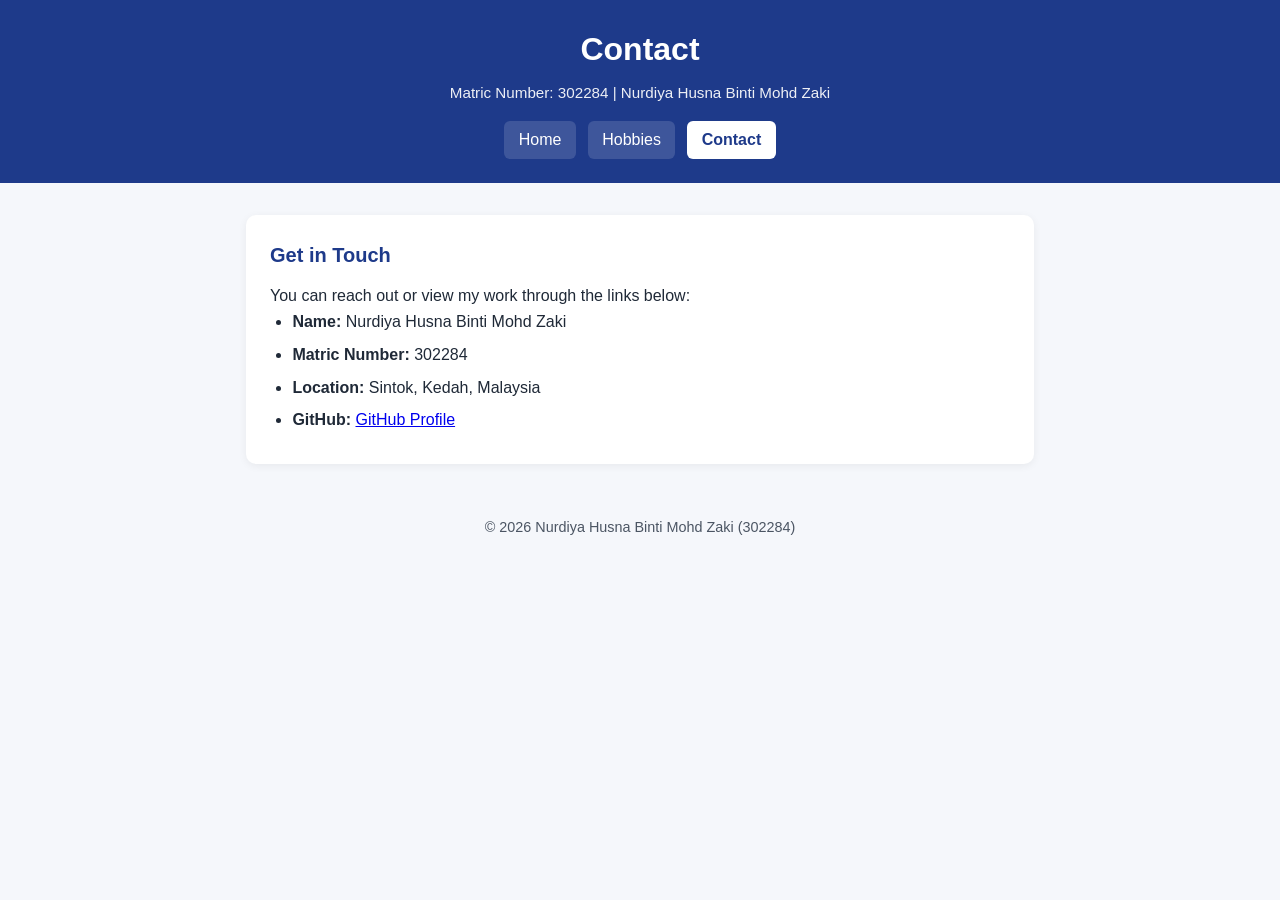
==== contact.html @ 5f7b2ba1 "Initial resume site" ====
<!DOCTYPE html>
<html lang="en">
<head>
    <meta charset="UTF-8" />
    <meta name="viewport" content="width=device-width, initial-scale=1.0" />
    <title>Contact - Nurdiya Husna</title>
    <link rel="stylesheet" href="style.css" />
</head>
<body>
<header>
    <h1>Contact</h1>
    <p>Matric Number: 302284 | Nurdiya Husna Binti Mohd Zaki</p>
    <nav>
        <a href="index.html">Home</a>
        <a href="hobbies.html">Hobbies</a>
        <a href="contact.html" class="active">Contact</a>
    </nav>
</header>

<main>
    <section class="card">
        <h2>Get in Touch</h2>
        <p>You can reach out or view my work through the links below:</p>
        <ul>
            <li><strong>Name:</strong> Nurdiya Husna Binti Mohd Zaki</li>
            <li><strong>Matric Number:</strong> 302284</li>
            <li><strong>Location:</strong> Sintok, Kedah, Malaysia</li>
            <li><strong>GitHub:</strong> <a href="https://github.com/" target="_blank" rel="noopener noreferrer">GitHub Profile</a></li>
        </ul>
    </section>
</main>

<footer>
    <p>&copy; 2026 Nurdiya Husna Binti Mohd Zaki (302284)</p>
</footer>
</body>
</html>
---- style.css ----
* {
    box-sizing: border-box;
    margin: 0;
    padding: 0;
}

body {
    font-family: Arial, Helvetica, sans-serif;
    line-height: 1.6;
    background-color: #f5f7fb;
    color: #1f2937;
}

header {
    background-color: #1e3a8a;
    color: #ffffff;
    padding: 1.5rem 1rem;
    text-align: center;
}

header p {
    margin-top: 0.35rem;
    font-size: 0.95rem;
    opacity: 0.92;
}

nav {
    margin-top: 1rem;
    display: flex;
    justify-content: center;
    gap: 0.75rem;
    flex-wrap: wrap;
}

nav a {
    color: #ffffff;
    text-decoration: none;
    padding: 0.4rem 0.9rem;
    border-radius: 6px;
    background-color: rgba(255, 255, 255, 0.14);
}

nav a:hover,
nav a.active {
    background-color: #ffffff;
    color: #1e3a8a;
    font-weight: bold;
}

main {
    max-width: 820px;
    margin: 2rem auto;
    padding: 0 1rem;
}

.card {
    background-color: #ffffff;
    padding: 1.5rem;
    border-radius: 10px;
    margin-bottom: 1.25rem;
    box-shadow: 0 2px 8px rgba(0, 0, 0, 0.06);
}

.card h2 {
    color: #1e3a8a;
    margin-bottom: 0.75rem;
    font-size: 1.25rem;
}

ul,
ol {
    padding-left: 1.4rem;
}

li {
    margin-bottom: 0.45rem;
}

footer {
    text-align: center;
    padding: 1.25rem 1rem;
    color: #4b5563;
    font-size: 0.9rem;
}
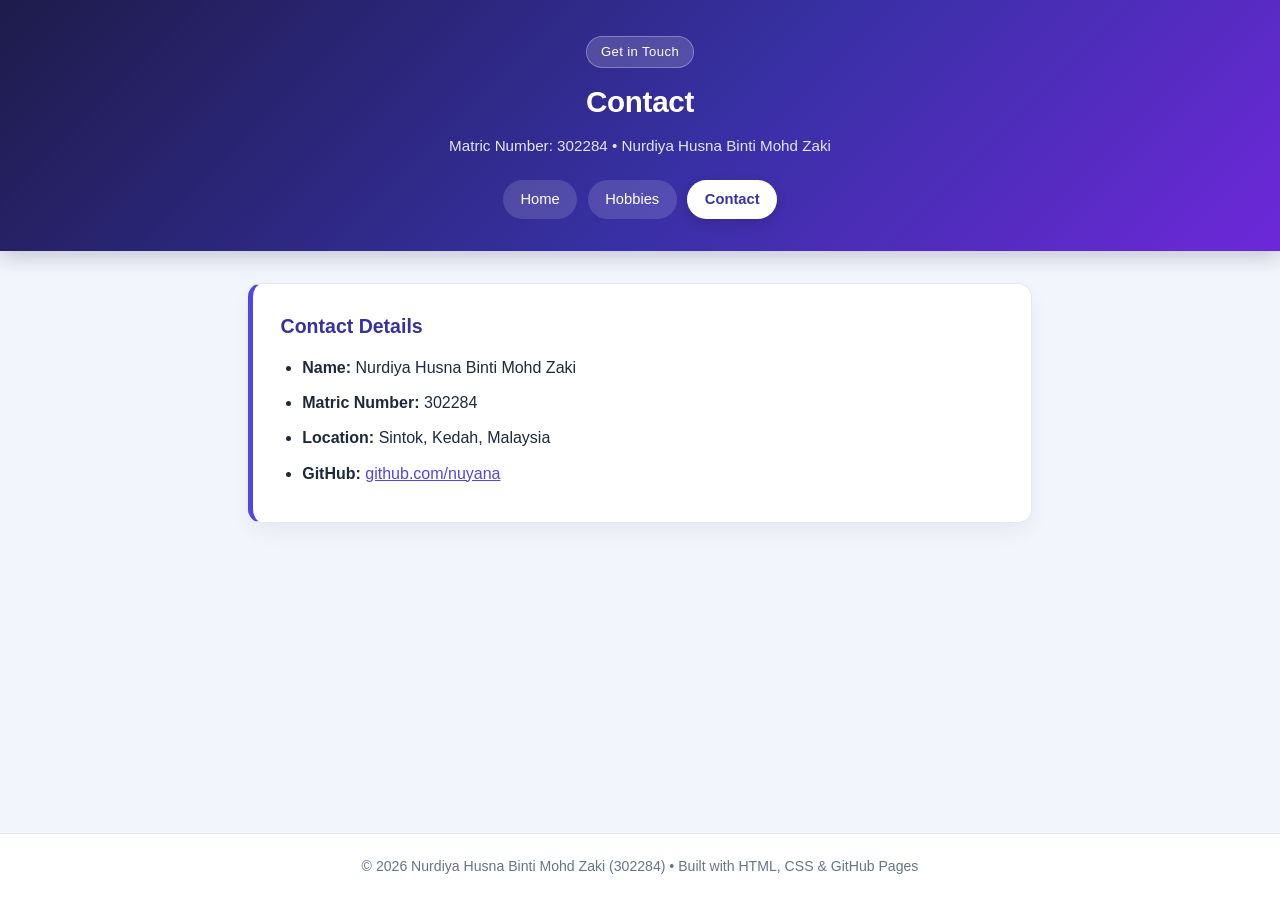
==== commit 1ff3ed60: "Add styling and images to resume pages" ====
--- a/contact.html
+++ b/contact.html
@@ -8,8 +8,9 @@
 </head>
 <body>
 <header>
+    <span class="role-badge">Get in Touch</span>
     <h1>Contact</h1>
-    <p>Matric Number: 302284 | Nurdiya Husna Binti Mohd Zaki</p>
+    <p>Matric Number: 302284 &bull; Nurdiya Husna Binti Mohd Zaki</p>
     <nav>
         <a href="index.html">Home</a>
         <a href="hobbies.html">Hobbies</a>
@@ -19,19 +20,18 @@
 
 <main>
     <section class="card">
-        <h2>Get in Touch</h2>
-        <p>You can reach out or view my work through the links below:</p>
+        <h2>Contact Details</h2>
         <ul>
             <li><strong>Name:</strong> Nurdiya Husna Binti Mohd Zaki</li>
             <li><strong>Matric Number:</strong> 302284</li>
             <li><strong>Location:</strong> Sintok, Kedah, Malaysia</li>
-            <li><strong>GitHub:</strong> <a href="https://github.com/" target="_blank" rel="noopener noreferrer">GitHub Profile</a></li>
+            <li><strong>GitHub:</strong> <a href="https://github.com/nuyana" target="_blank" rel="noopener noreferrer">github.com/nuyana</a></li>
         </ul>
     </section>
 </main>
 
 <footer>
-    <p>&copy; 2026 Nurdiya Husna Binti Mohd Zaki (302284)</p>
+    <p>&copy; 2026 Nurdiya Husna Binti Mohd Zaki (302284) &bull; Built with HTML, CSS &amp; GitHub Pages</p>
 </footer>
 </body>
-</html>
+</html>
--- a/style.css
+++ b/style.css
@@ -4,81 +4,187 @@
     padding: 0;
 }
 
+:root {
+    --bg: #f3f5fc;
+    --surface: #ffffff;
+    --primary: #3730a3;
+    --primary-mid: #4f46e5;
+    --accent: #ec4899;
+    --text: #1e293b;
+    --muted: #64748b;
+    --border: #e2e8f0;
+    --shadow: 0 10px 25px -5px rgba(30, 41, 59, 0.08);
+}
+
 body {
-    font-family: Arial, Helvetica, sans-serif;
-    line-height: 1.6;
-    background-color: #f5f7fb;
-    color: #1f2937;
+    font-family: "Segoe UI", Tahoma, Geneva, Verdana, sans-serif;
+    line-height: 1.65;
+    background-color: var(--bg);
+    color: var(--text);
+    min-height: 100vh;
+    display: flex;
+    flex-direction: column;
 }
 
 header {
-    background-color: #1e3a8a;
+    background: linear-gradient(135deg, #1e1b4b 0%, #3730a3 55%, #6d28d9 100%);
     color: #ffffff;
-    padding: 1.5rem 1rem;
+    padding: 2.25rem 1.25rem 2rem;
     text-align: center;
+    box-shadow: 0 6px 20px rgba(30, 27, 75, 0.22);
+}
+
+.role-badge {
+    display: inline-block;
+    background-color: rgba(255, 255, 255, 0.16);
+    border: 1px solid rgba(255, 255, 255, 0.28);
+    padding: 0.25rem 0.85rem;
+    border-radius: 999px;
+    font-size: 0.82rem;
+    letter-spacing: 0.4px;
+    margin-bottom: 0.65rem;
+}
+
+header h1 {
+    font-size: 1.85rem;
+    font-weight: 700;
+    letter-spacing: -0.3px;
 }
 
 header p {
-    margin-top: 0.35rem;
+    margin-top: 0.4rem;
     font-size: 0.95rem;
-    opacity: 0.92;
+    color: #e0e7ff;
 }
 
 nav {
-    margin-top: 1rem;
+    margin-top: 1.35rem;
     display: flex;
     justify-content: center;
-    gap: 0.75rem;
+    gap: 0.65rem;
     flex-wrap: wrap;
 }
 
 nav a {
     color: #ffffff;
     text-decoration: none;
-    padding: 0.4rem 0.9rem;
-    border-radius: 6px;
+    padding: 0.45rem 1.1rem;
+    border-radius: 999px;
     background-color: rgba(255, 255, 255, 0.14);
+    font-size: 0.92rem;
+    font-weight: 500;
+    transition: all 0.22s ease;
 }
 
-nav a:hover,
+nav a:hover {
+    background-color: rgba(255, 255, 255, 0.28);
+    transform: translateY(-1px);
+}
+
 nav a.active {
     background-color: #ffffff;
-    color: #1e3a8a;
-    font-weight: bold;
+    color: var(--primary);
+    font-weight: 700;
+    box-shadow: 0 4px 12px rgba(0, 0, 0, 0.14);
 }
 
 main {
+    width: 100%;
     max-width: 820px;
     margin: 2rem auto;
-    padding: 0 1rem;
+    padding: 0 1.1rem;
+    flex: 1;
 }
 
 .card {
-    background-color: #ffffff;
-    padding: 1.5rem;
-    border-radius: 10px;
-    margin-bottom: 1.25rem;
-    box-shadow: 0 2px 8px rgba(0, 0, 0, 0.06);
+    background-color: var(--surface);
+    padding: 1.65rem 1.75rem;
+    border-radius: 14px;
+    margin-bottom: 1.35rem;
+    border: 1px solid var(--border);
+    border-left: 5px solid var(--primary-mid);
+    box-shadow: var(--shadow);
+    transition: transform 0.22s ease, box-shadow 0.22s ease;
+}
+
+.card:hover {
+    transform: translateY(-3px);
+    box-shadow: 0 14px 30px -8px rgba(30, 41, 59, 0.13);
 }
 
 .card h2 {
-    color: #1e3a8a;
-    margin-bottom: 0.75rem;
-    font-size: 1.25rem;
+    color: var(--primary);
+    margin-bottom: 0.8rem;
+    font-size: 1.22rem;
+    display: flex;
+    align-items: center;
+    gap: 0.45rem;
+}
+
+.profile-wrap {
+    display: flex;
+    align-items: center;
+    gap: 1.25rem;
+    flex-wrap: wrap;
+}
+
+.avatar {
+    width: 115px;
+    height: 115px;
+    object-fit: cover;
+    border-radius: 50%;
+    border: 3px solid var(--primary-mid);
+    box-shadow: 0 6px 16px rgba(55, 48, 163, 0.18);
+}
+
+.banner-img {
+    width: 100%;
+    max-height: 240px;
+    object-fit: cover;
+    border-radius: 10px;
+    margin-bottom: 1rem;
+    border: 1px solid var(--border);
+}
+
+.tags {
+    display: flex;
+    flex-wrap: wrap;
+    gap: 0.5rem;
+    margin-top: 0.5rem;
+}
+
+.tag {
+    background-color: #eef2ff;
+    color: var(--primary);
+    border: 1px solid #c7d2fe;
+    padding: 0.3rem 0.75rem;
+    border-radius: 999px;
+    font-size: 0.85rem;
+    font-weight: 600;
 }
 
 ul,
 ol {
-    padding-left: 1.4rem;
+    padding-left: 1.35rem;
 }
 
 li {
-    margin-bottom: 0.45rem;
+    margin-bottom: 0.55rem;
+}
+
+a {
+    color: var(--primary-mid);
+}
+
+a:hover {
+    color: var(--accent);
 }
 
 footer {
     text-align: center;
-    padding: 1.25rem 1rem;
-    color: #4b5563;
-    font-size: 0.9rem;
+    padding: 1.35rem 1rem;
+    color: var(--muted);
+    font-size: 0.88rem;
+    border-top: 1px solid var(--border);
+    background-color: #ffffff;
 }
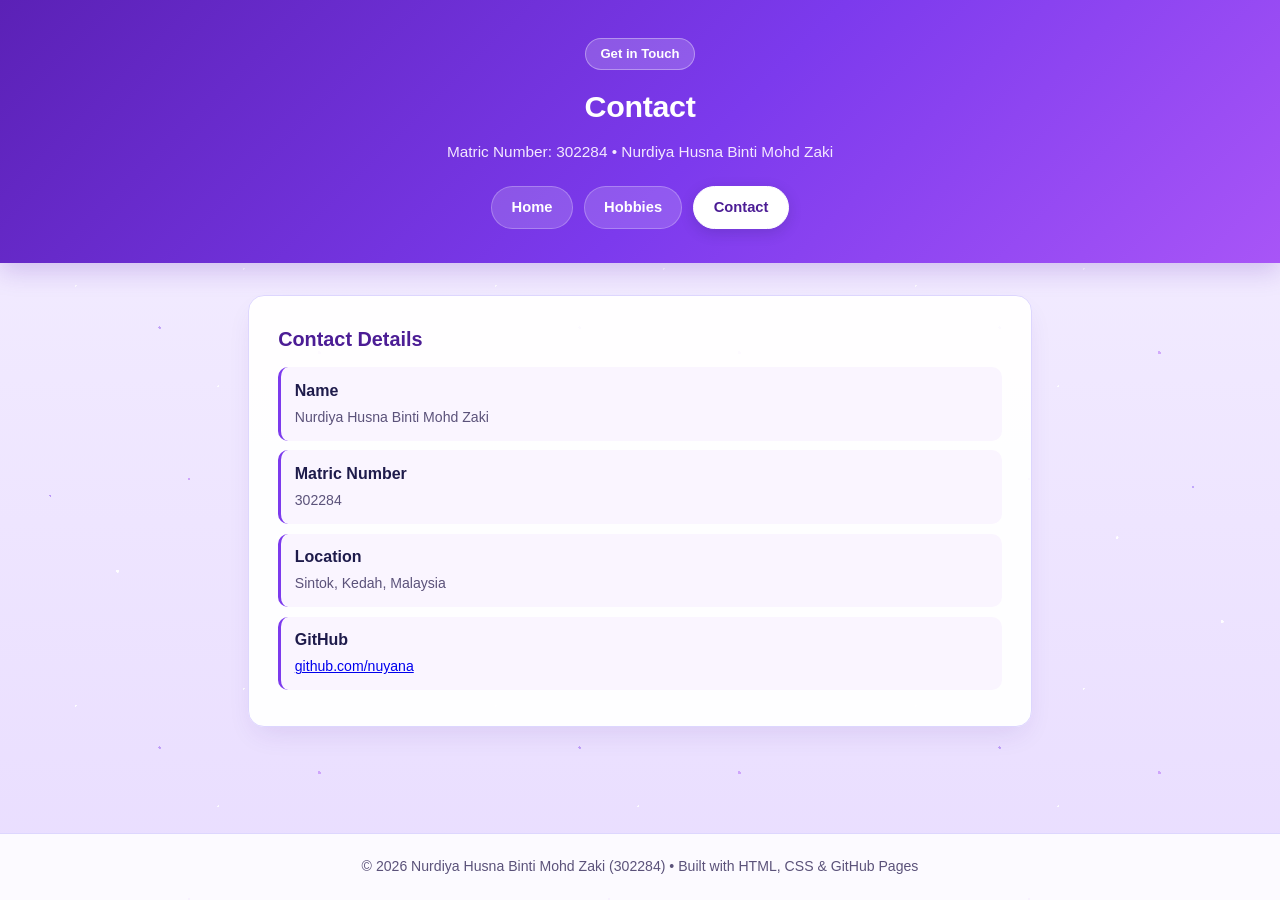
==== commit 46a001c4: "Add soft purple starry background and button press color state" ====
--- a/contact.html
+++ b/contact.html
@@ -8,24 +8,38 @@
 </head>
 <body>
 <header>
-    <span class="role-badge">Get in Touch</span>
-    <h1>Contact</h1>
-    <p>Matric Number: 302284 &bull; Nurdiya Husna Binti Mohd Zaki</p>
-    <nav>
-        <a href="index.html">Home</a>
-        <a href="hobbies.html">Hobbies</a>
-        <a href="contact.html" class="active">Contact</a>
-    </nav>
+    <div class="header-inner">
+        <span class="role-badge">Get in Touch</span>
+        <h1>Contact</h1>
+        <p>Matric Number: 302284 &bull; Nurdiya Husna Binti Mohd Zaki</p>
+        <nav>
+            <a href="index.html">Home</a>
+            <a href="hobbies.html">Hobbies</a>
+            <a href="contact.html" class="active">Contact</a>
+        </nav>
+    </div>
 </header>
 
 <main>
     <section class="card">
         <h2>Contact Details</h2>
-        <ul>
-            <li><strong>Name:</strong> Nurdiya Husna Binti Mohd Zaki</li>
-            <li><strong>Matric Number:</strong> 302284</li>
-            <li><strong>Location:</strong> Sintok, Kedah, Malaysia</li>
-            <li><strong>GitHub:</strong> <a href="https://github.com/nuyana" target="_blank" rel="noopener noreferrer">github.com/nuyana</a></li>
+        <ul class="clean-list">
+            <li>
+                <strong>Name</strong>
+                <span>Nurdiya Husna Binti Mohd Zaki</span>
+            </li>
+            <li>
+                <strong>Matric Number</strong>
+                <span>302284</span>
+            </li>
+            <li>
+                <strong>Location</strong>
+                <span>Sintok, Kedah, Malaysia</span>
+            </li>
+            <li>
+                <strong>GitHub</strong>
+                <span><a href="https://github.com/nuyana" target="_blank" rel="noopener noreferrer">github.com/nuyana</a></span>
+            </li>
         </ul>
     </section>
 </main>
@@ -34,4 +48,4 @@
     <p>&copy; 2026 Nurdiya Husna Binti Mohd Zaki (302284) &bull; Built with HTML, CSS &amp; GitHub Pages</p>
 </footer>
 </body>
-</html>+</html>
--- a/style.css
+++ b/style.css
@@ -5,75 +5,114 @@
 }
 
 :root {
-    --bg: #f3f5fc;
-    --surface: #ffffff;
-    --primary: #3730a3;
-    --primary-mid: #4f46e5;
-    --accent: #ec4899;
-    --text: #1e293b;
-    --muted: #64748b;
-    --border: #e2e8f0;
-    --shadow: 0 10px 25px -5px rgba(30, 41, 59, 0.08);
+    --bg-top: #f5f0ff;
+    --bg-bottom: #e9ddff;
+    --surface: rgba(255, 255, 255, 0.94);
+    --primary: #4c1d95;
+    --primary-mid: #7c3aed;
+    --accent: #db2777;
+    --soft-purple: #f3e8ff;
+    --text: #1e1b4b;
+    --muted: #5b527a;
+    --border: #ddd6fe;
+    --shadow: 0 12px 28px -8px rgba(76, 29, 149, 0.12);
 }
 
 body {
     font-family: "Segoe UI", Tahoma, Geneva, Verdana, sans-serif;
     line-height: 1.65;
-    background-color: var(--bg);
+    background: linear-gradient(180deg, var(--bg-top) 0%, var(--bg-bottom) 100%);
     color: var(--text);
     min-height: 100vh;
     display: flex;
     flex-direction: column;
+    position: relative;
+    overflow-x: hidden;
+}
+
+/* Bintang-bintang halus di latar belakang */
+body::before {
+    content: "";
+    position: fixed;
+    inset: 0;
+    pointer-events: none;
+    z-index: 0;
+    background-image:
+            radial-gradient(2px 2px at 12% 18%, rgba(124, 58, 237, 0.45) 50%, transparent 55%),
+            radial-gradient(3px 3px at 28% 36%, rgba(255, 255, 255, 0.95) 50%, transparent 55%),
+            radial-gradient(2px 2px at 45% 14%, rgba(168, 85, 247, 0.45) 50%, transparent 55%),
+            radial-gradient(2.5px 2.5px at 66% 28%, rgba(255, 255, 255, 0.9) 50%, transparent 55%),
+            radial-gradient(2px 2px at 84% 16%, rgba(139, 92, 246, 0.45) 50%, transparent 55%),
+            radial-gradient(3px 3px at 91% 48%, rgba(255, 255, 255, 0.9) 50%, transparent 55%),
+            radial-gradient(2px 2px at 18% 68%, rgba(255, 255, 255, 0.88) 50%, transparent 55%),
+            radial-gradient(2.5px 2.5px at 38% 78%, rgba(124, 58, 237, 0.4) 50%, transparent 55%),
+            radial-gradient(2px 2px at 58% 64%, rgba(255, 255, 255, 0.9) 50%, transparent 55%),
+            radial-gradient(3px 3px at 76% 84%, rgba(168, 85, 247, 0.42) 50%, transparent 55%),
+            radial-gradient(2px 2px at 52% 92%, rgba(255, 255, 255, 0.85) 50%, transparent 55%);
+    background-size: 420px 420px;
+}
+
+header,
+main,
+footer {
+    position: relative;
+    z-index: 1;
 }
 
 header {
-    background: linear-gradient(135deg, #1e1b4b 0%, #3730a3 55%, #6d28d9 100%);
+    background: linear-gradient(135deg, #5b21b6 0%, #7c3aed 55%, #a855f7 100%);
     color: #ffffff;
-    padding: 2.25rem 1.25rem 2rem;
+    padding: 2.35rem 1.25rem 2.15rem;
     text-align: center;
-    box-shadow: 0 6px 20px rgba(30, 27, 75, 0.22);
+    box-shadow: 0 8px 24px rgba(91, 33, 182, 0.22);
+}
+
+.header-inner {
+    max-width: 820px;
+    margin: 0 auto;
 }
 
 .role-badge {
     display: inline-block;
-    background-color: rgba(255, 255, 255, 0.16);
-    border: 1px solid rgba(255, 255, 255, 0.28);
-    padding: 0.25rem 0.85rem;
+    background-color: rgba(255, 255, 255, 0.18);
+    border: 1px solid rgba(255, 255, 255, 0.35);
+    padding: 0.28rem 0.9rem;
     border-radius: 999px;
     font-size: 0.82rem;
-    letter-spacing: 0.4px;
-    margin-bottom: 0.65rem;
+    font-weight: 600;
+    margin-bottom: 0.7rem;
 }
 
 header h1 {
-    font-size: 1.85rem;
+    font-size: 1.9rem;
     font-weight: 700;
     letter-spacing: -0.3px;
 }
 
 header p {
-    margin-top: 0.4rem;
-    font-size: 0.95rem;
-    color: #e0e7ff;
+    margin-top: 0.45rem;
+    font-size: 0.96rem;
+    color: #f3e8ff;
 }
 
 nav {
-    margin-top: 1.35rem;
+    margin-top: 1.4rem;
     display: flex;
     justify-content: center;
-    gap: 0.65rem;
+    gap: 0.7rem;
     flex-wrap: wrap;
 }
 
 nav a {
     color: #ffffff;
     text-decoration: none;
-    padding: 0.45rem 1.1rem;
+    padding: 0.5rem 1.2rem;
     border-radius: 999px;
-    background-color: rgba(255, 255, 255, 0.14);
+    background-color: rgba(255, 255, 255, 0.16);
+    border: 1px solid rgba(255, 255, 255, 0.25);
     font-size: 0.92rem;
-    font-weight: 500;
-    transition: all 0.22s ease;
+    font-weight: 600;
+    transition: background-color 0.18s ease, color 0.18s ease, transform 0.15s ease, box-shadow 0.18s ease;
 }
 
 nav a:hover {
@@ -81,103 +120,126 @@
     transform: translateY(-1px);
 }
 
+/* Bila butang ditekan */
+nav a:active {
+    background-color: #f43f5e;
+    border-color: #fda4af;
+    color: #ffffff;
+    transform: scale(0.95);
+    box-shadow: 0 2px 8px rgba(244, 63, 94, 0.35);
+}
+
+/* Butang halaman yang sedang aktif */
 nav a.active {
     background-color: #ffffff;
+    border-color: #ffffff;
     color: var(--primary);
     font-weight: 700;
-    box-shadow: 0 4px 12px rgba(0, 0, 0, 0.14);
+    box-shadow: 0 4px 14px rgba(30, 27, 75, 0.18);
+}
+
+nav a.active:active {
+    background-color: #fde047;
+    border-color: #fef08a;
+    color: #1e1b4b;
+    transform: scale(0.95);
 }
 
 main {
     width: 100%;
     max-width: 820px;
     margin: 2rem auto;
-    padding: 0 1.1rem;
+    padding: 0 1.15rem;
     flex: 1;
 }
 
 .card {
     background-color: var(--surface);
-    padding: 1.65rem 1.75rem;
-    border-radius: 14px;
+    padding: 1.65rem 1.8rem;
+    border-radius: 16px;
     margin-bottom: 1.35rem;
     border: 1px solid var(--border);
-    border-left: 5px solid var(--primary-mid);
     box-shadow: var(--shadow);
-    transition: transform 0.22s ease, box-shadow 0.22s ease;
+    transition: transform 0.2s ease, box-shadow 0.2s ease;
 }
 
 .card:hover {
-    transform: translateY(-3px);
-    box-shadow: 0 14px 30px -8px rgba(30, 41, 59, 0.13);
+    transform: translateY(-2px);
+    box-shadow: 0 16px 32px -10px rgba(76, 29, 149, 0.16);
+}
+
+.hero-card {
+    display: flex;
+    align-items: center;
+    gap: 1.5rem;
+    border-top: 4px solid var(--primary-mid);
+}
+
+.avatar {
+    width: 124px;
+    height: 124px;
+    flex-shrink: 0;
+    object-fit: cover;
+    object-position: center top;
+    border-radius: 50%;
+    border: 3px solid var(--primary-mid);
+    background-color: var(--soft-purple);
+    box-shadow: 0 8px 18px rgba(124, 58, 237, 0.22);
+}
+
+.mini-label {
+    display: inline-block;
+    font-size: 0.75rem;
+    font-weight: 700;
+    text-transform: uppercase;
+    letter-spacing: 0.7px;
+    color: var(--accent);
+    margin-bottom: 0.2rem;
 }
 
 .card h2 {
     color: var(--primary);
-    margin-bottom: 0.8rem;
-    font-size: 1.22rem;
-    display: flex;
-    align-items: center;
-    gap: 0.45rem;
-}
-
-.profile-wrap {
-    display: flex;
-    align-items: center;
-    gap: 1.25rem;
+    margin-bottom: 0.75rem;
+    font-size: 1.24rem;
+}
+
+.clean-list {
+    list-style: none;
+    padding-left: 0;
+}
+
+.clean-list li {
+    padding: 0.65rem 0.85rem;
+    border-radius: 10px;
+    background-color: #faf5ff;
+    border-left: 3px solid var(--primary-mid);
+    margin-bottom: 0.6rem;
+}
+
+.clean-list li strong {
+    display: block;
+    color: var(--text);
+}
+
+.clean-list li span {
+    font-size: 0.88rem;
+    color: var(--muted);
+}
+
+.tags {
+    display: flex;
     flex-wrap: wrap;
-}
-
-.avatar {
-    width: 115px;
-    height: 115px;
-    object-fit: cover;
-    border-radius: 50%;
-    border: 3px solid var(--primary-mid);
-    box-shadow: 0 6px 16px rgba(55, 48, 163, 0.18);
-}
-
-.banner-img {
-    width: 100%;
-    max-height: 240px;
-    object-fit: cover;
-    border-radius: 10px;
-    margin-bottom: 1rem;
-    border: 1px solid var(--border);
-}
-
-.tags {
-    display: flex;
-    flex-wrap: wrap;
-    gap: 0.5rem;
-    margin-top: 0.5rem;
+    gap: 0.55rem;
 }
 
 .tag {
-    background-color: #eef2ff;
+    background-color: var(--soft-purple);
     color: var(--primary);
-    border: 1px solid #c7d2fe;
-    padding: 0.3rem 0.75rem;
+    border: 1px solid #d8b4fe;
+    padding: 0.35rem 0.85rem;
     border-radius: 999px;
     font-size: 0.85rem;
     font-weight: 600;
-}
-
-ul,
-ol {
-    padding-left: 1.35rem;
-}
-
-li {
-    margin-bottom: 0.55rem;
-}
-
-a {
-    color: var(--primary-mid);
-}
-
-a:hover {
-    color: var(--accent);
 }
 
 footer {
@@ -186,5 +248,12 @@
     color: var(--muted);
     font-size: 0.88rem;
     border-top: 1px solid var(--border);
-    background-color: #ffffff;
+    background-color: rgba(255, 255, 255, 0.85);
+}
+
+@media (max-width: 600px) {
+    .hero-card {
+        flex-direction: column;
+        text-align: center;
+    }
 }
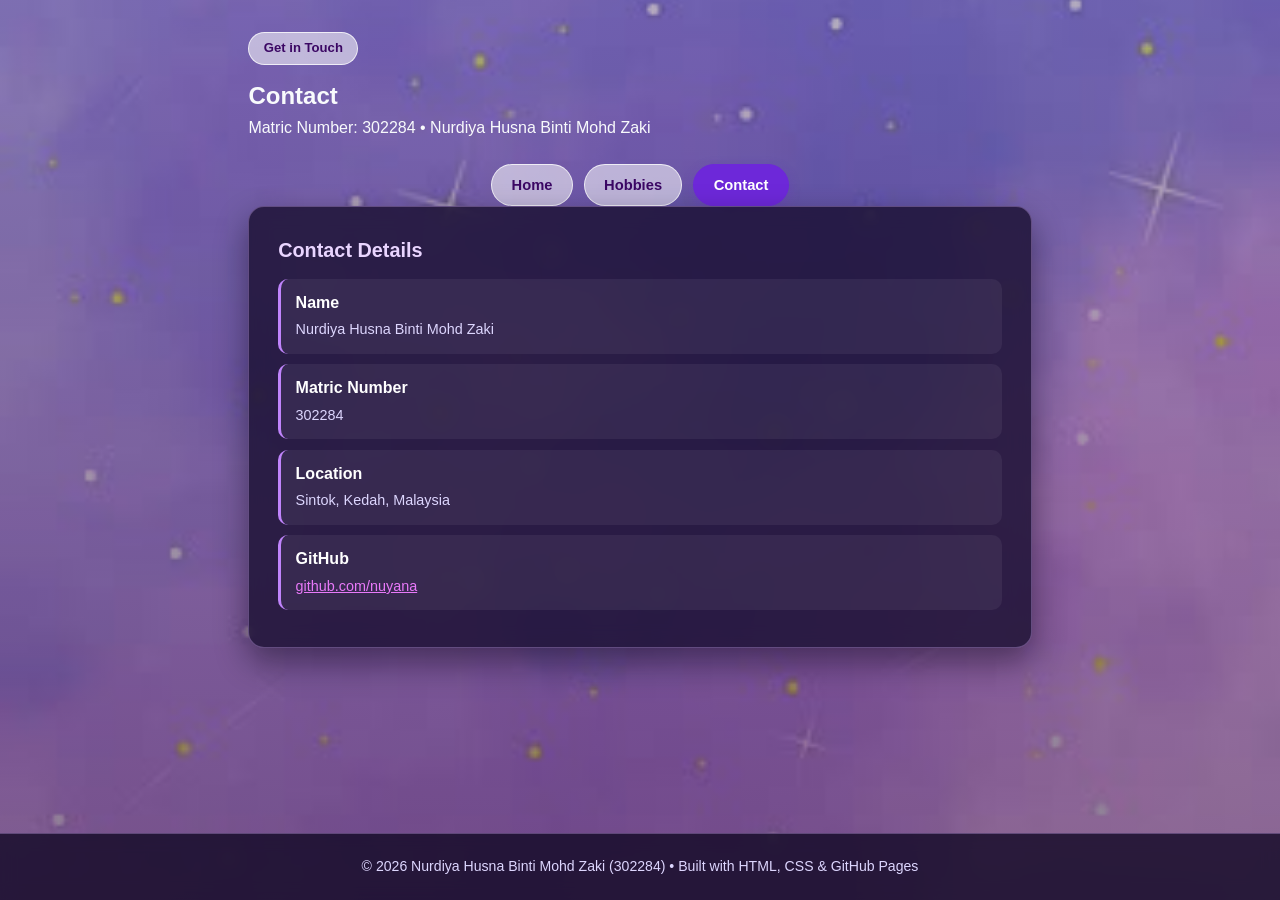
==== commit 2335ede1: "Apply split resume card layout with soft purple" ====
--- a/contact.html
+++ b/contact.html
@@ -7,20 +7,20 @@
     <link rel="stylesheet" href="style.css" />
 </head>
 <body>
-<header>
-    <div class="header-inner">
-        <span class="role-badge">Get in Touch</span>
-        <h1>Contact</h1>
-        <p>Matric Number: 302284 &bull; Nurdiya Husna Binti Mohd Zaki</p>
-        <nav>
-            <a href="index.html">Home</a>
-            <a href="hobbies.html">Hobbies</a>
-            <a href="contact.html" class="active">Contact</a>
-        </nav>
-    </div>
-</header>
+<main class="page-wrap">
+    <section class="resume-hero compact-hero">
+        <div class="hero-left full-span">
+            <span class="role-badge">Get in Touch</span>
+            <h1>Contact</h1>
+            <p class="subtitle">Matric Number: 302284 &bull; Nurdiya Husna Binti Mohd Zaki</p>
+            <nav class="nav-pills">
+                <a href="index.html" class="nav-btn">Home</a>
+                <a href="hobbies.html" class="nav-btn">Hobbies</a>
+                <a href="contact.html" class="nav-btn active">Contact</a>
+            </nav>
+        </div>
+    </section>
 
-<main>
     <section class="card">
         <h2>Contact Details</h2>
         <ul class="clean-list">
@@ -48,4 +48,4 @@
     <p>&copy; 2026 Nurdiya Husna Binti Mohd Zaki (302284) &bull; Built with HTML, CSS &amp; GitHub Pages</p>
 </footer>
 </body>
-</html>
+</html>
--- a/style.css
+++ b/style.css
@@ -5,66 +5,41 @@
 }
 
 :root {
-    --bg-top: #f5f0ff;
-    --bg-bottom: #e9ddff;
-    --surface: rgba(255, 255, 255, 0.94);
-    --primary: #4c1d95;
-    --primary-mid: #7c3aed;
-    --accent: #db2777;
-    --soft-purple: #f3e8ff;
-    --text: #1e1b4b;
-    --muted: #5b527a;
-    --border: #ddd6fe;
-    --shadow: 0 12px 28px -8px rgba(76, 29, 149, 0.12);
+    --surface: rgba(24, 14, 48, 0.8);
+    --surface-hover: rgba(34, 20, 68, 0.9);
+    --primary: #e9d5ff;
+    --primary-bright: #c084fc;
+    --accent: #f472b6;
+    --soft-pill: rgba(168, 85, 247, 0.24);
+    --text: #f8fafc;
+    --muted: #ddd6fe;
+    --border: rgba(216, 180, 254, 0.32);
+    --shadow: 0 14px 32px rgba(9, 4, 22, 0.45);
 }
 
 body {
     font-family: "Segoe UI", Tahoma, Geneva, Verdana, sans-serif;
     line-height: 1.65;
-    background: linear-gradient(180deg, var(--bg-top) 0%, var(--bg-bottom) 100%);
+    background-color: #240c44;
+    background-image:
+            linear-gradient(180deg, rgba(28, 12, 54, 0.32) 0%, rgba(15, 6, 30, 0.48) 100%),
+            url("images/background.jpg");
+    background-size: cover;
+    background-position: center bottom;
+    background-attachment: fixed;
     color: var(--text);
     min-height: 100vh;
     display: flex;
     flex-direction: column;
-    position: relative;
-    overflow-x: hidden;
-}
-
-/* Bintang-bintang halus di latar belakang */
-body::before {
-    content: "";
-    position: fixed;
-    inset: 0;
-    pointer-events: none;
-    z-index: 0;
-    background-image:
-            radial-gradient(2px 2px at 12% 18%, rgba(124, 58, 237, 0.45) 50%, transparent 55%),
-            radial-gradient(3px 3px at 28% 36%, rgba(255, 255, 255, 0.95) 50%, transparent 55%),
-            radial-gradient(2px 2px at 45% 14%, rgba(168, 85, 247, 0.45) 50%, transparent 55%),
-            radial-gradient(2.5px 2.5px at 66% 28%, rgba(255, 255, 255, 0.9) 50%, transparent 55%),
-            radial-gradient(2px 2px at 84% 16%, rgba(139, 92, 246, 0.45) 50%, transparent 55%),
-            radial-gradient(3px 3px at 91% 48%, rgba(255, 255, 255, 0.9) 50%, transparent 55%),
-            radial-gradient(2px 2px at 18% 68%, rgba(255, 255, 255, 0.88) 50%, transparent 55%),
-            radial-gradient(2.5px 2.5px at 38% 78%, rgba(124, 58, 237, 0.4) 50%, transparent 55%),
-            radial-gradient(2px 2px at 58% 64%, rgba(255, 255, 255, 0.9) 50%, transparent 55%),
-            radial-gradient(3px 3px at 76% 84%, rgba(168, 85, 247, 0.42) 50%, transparent 55%),
-            radial-gradient(2px 2px at 52% 92%, rgba(255, 255, 255, 0.85) 50%, transparent 55%);
-    background-size: 420px 420px;
-}
-
-header,
-main,
-footer {
-    position: relative;
-    z-index: 1;
-}
-
+}
 header {
-    background: linear-gradient(135deg, #5b21b6 0%, #7c3aed 55%, #a855f7 100%);
-    color: #ffffff;
+    background: linear-gradient(135deg, rgba(167, 139, 250, 0.72) 0%, rgba(196, 181, 253, 0.68) 55%, rgba(216, 180, 254, 0.65) 100%);
+    backdrop-filter: blur(8px);
+    color: #2e1065;
     padding: 2.35rem 1.25rem 2.15rem;
     text-align: center;
-    box-shadow: 0 8px 24px rgba(91, 33, 182, 0.22);
+    border-bottom: 1px solid rgba(255, 255, 255, 0.45);
+    box-shadow: 0 8px 24px rgba(109, 40, 217, 0.16);
 }
 
 .header-inner {
@@ -74,8 +49,9 @@
 
 .role-badge {
     display: inline-block;
-    background-color: rgba(255, 255, 255, 0.18);
-    border: 1px solid rgba(255, 255, 255, 0.35);
+    background-color: rgba(255, 255, 255, 0.55);
+    border: 1px solid rgba(255, 255, 255, 0.75);
+    color: #3b0764;
     padding: 0.28rem 0.9rem;
     border-radius: 999px;
     font-size: 0.82rem;
@@ -87,12 +63,14 @@
     font-size: 1.9rem;
     font-weight: 700;
     letter-spacing: -0.3px;
+    color: #2e1065;
 }
 
 header p {
     margin-top: 0.45rem;
     font-size: 0.96rem;
-    color: #f3e8ff;
+    color: #4c1d95;
+    font-weight: 500;
 }
 
 nav {
@@ -104,47 +82,46 @@
 }
 
 nav a {
-    color: #ffffff;
+    color: #3b0764;
     text-decoration: none;
     padding: 0.5rem 1.2rem;
     border-radius: 999px;
-    background-color: rgba(255, 255, 255, 0.16);
-    border: 1px solid rgba(255, 255, 255, 0.25);
+    background-color: rgba(255, 255, 255, 0.55);
+    border: 1px solid rgba(255, 255, 255, 0.75);
     font-size: 0.92rem;
     font-weight: 600;
     transition: background-color 0.18s ease, color 0.18s ease, transform 0.15s ease, box-shadow 0.18s ease;
 }
 
 nav a:hover {
-    background-color: rgba(255, 255, 255, 0.28);
+    background-color: rgba(255, 255, 255, 0.82);
     transform: translateY(-1px);
 }
 
-/* Bila butang ditekan */
+/* Bila butang ditekan berubah warna */
 nav a:active {
-    background-color: #f43f5e;
-    border-color: #fda4af;
+    background-color: #ec4899;
+    border-color: #fbcfe8;
     color: #ffffff;
     transform: scale(0.95);
-    box-shadow: 0 2px 8px rgba(244, 63, 94, 0.35);
+    box-shadow: 0 2px 10px rgba(236, 72, 153, 0.4);
 }
 
 /* Butang halaman yang sedang aktif */
 nav a.active {
-    background-color: #ffffff;
-    border-color: #ffffff;
-    color: var(--primary);
+    background-color: #6d28d9;
+    border-color: #6d28d9;
+    color: #ffffff;
     font-weight: 700;
-    box-shadow: 0 4px 14px rgba(30, 27, 75, 0.18);
+    box-shadow: 0 4px 12px rgba(109, 40, 217, 0.25);
 }
 
 nav a.active:active {
-    background-color: #fde047;
-    border-color: #fef08a;
-    color: #1e1b4b;
+    background-color: #db2777;
+    border-color: #f9a8d4;
+    color: #ffffff;
     transform: scale(0.95);
 }
-
 main {
     width: 100%;
     max-width: 820px;
@@ -155,24 +132,25 @@
 
 .card {
     background-color: var(--surface);
+    backdrop-filter: blur(10px);
     padding: 1.65rem 1.8rem;
     border-radius: 16px;
     margin-bottom: 1.35rem;
     border: 1px solid var(--border);
     box-shadow: var(--shadow);
-    transition: transform 0.2s ease, box-shadow 0.2s ease;
+    transition: transform 0.2s ease, background-color 0.2s ease, box-shadow 0.2s ease;
 }
 
 .card:hover {
+    background-color: var(--surface-hover);
     transform: translateY(-2px);
-    box-shadow: 0 16px 32px -10px rgba(76, 29, 149, 0.16);
 }
 
 .hero-card {
     display: flex;
     align-items: center;
     gap: 1.5rem;
-    border-top: 4px solid var(--primary-mid);
+    border-top: 4px solid var(--primary-bright);
 }
 
 .avatar {
@@ -182,9 +160,9 @@
     object-fit: cover;
     object-position: center top;
     border-radius: 50%;
-    border: 3px solid var(--primary-mid);
-    background-color: var(--soft-purple);
-    box-shadow: 0 8px 18px rgba(124, 58, 237, 0.22);
+    border: 3px solid var(--primary-bright);
+    background-color: rgba(168, 85, 247, 0.2);
+    box-shadow: 0 8px 20px rgba(192, 132, 252, 0.3);
 }
 
 .mini-label {
@@ -209,20 +187,20 @@
 }
 
 .clean-list li {
-    padding: 0.65rem 0.85rem;
+    padding: 0.7rem 0.9rem;
     border-radius: 10px;
-    background-color: #faf5ff;
-    border-left: 3px solid var(--primary-mid);
-    margin-bottom: 0.6rem;
+    background-color: rgba(255, 255, 255, 0.06);
+    border-left: 3px solid var(--primary-bright);
+    margin-bottom: 0.65rem;
 }
 
 .clean-list li strong {
     display: block;
-    color: var(--text);
+    color: #ffffff;
 }
 
 .clean-list li span {
-    font-size: 0.88rem;
+    font-size: 0.9rem;
     color: var(--muted);
 }
 
@@ -233,13 +211,21 @@
 }
 
 .tag {
-    background-color: var(--soft-purple);
-    color: var(--primary);
-    border: 1px solid #d8b4fe;
+    background-color: var(--soft-pill);
+    color: #f3e8ff;
+    border: 1px solid rgba(216, 180, 254, 0.45);
     padding: 0.35rem 0.85rem;
     border-radius: 999px;
     font-size: 0.85rem;
     font-weight: 600;
+}
+
+a {
+    color: #e879f9;
+}
+
+a:hover {
+    color: #f9a8d4;
 }
 
 footer {
@@ -248,7 +234,8 @@
     color: var(--muted);
     font-size: 0.88rem;
     border-top: 1px solid var(--border);
-    background-color: rgba(255, 255, 255, 0.85);
+    background-color: rgba(20, 10, 40, 0.82);
+    backdrop-filter: blur(8px);
 }
 
 @media (max-width: 600px) {
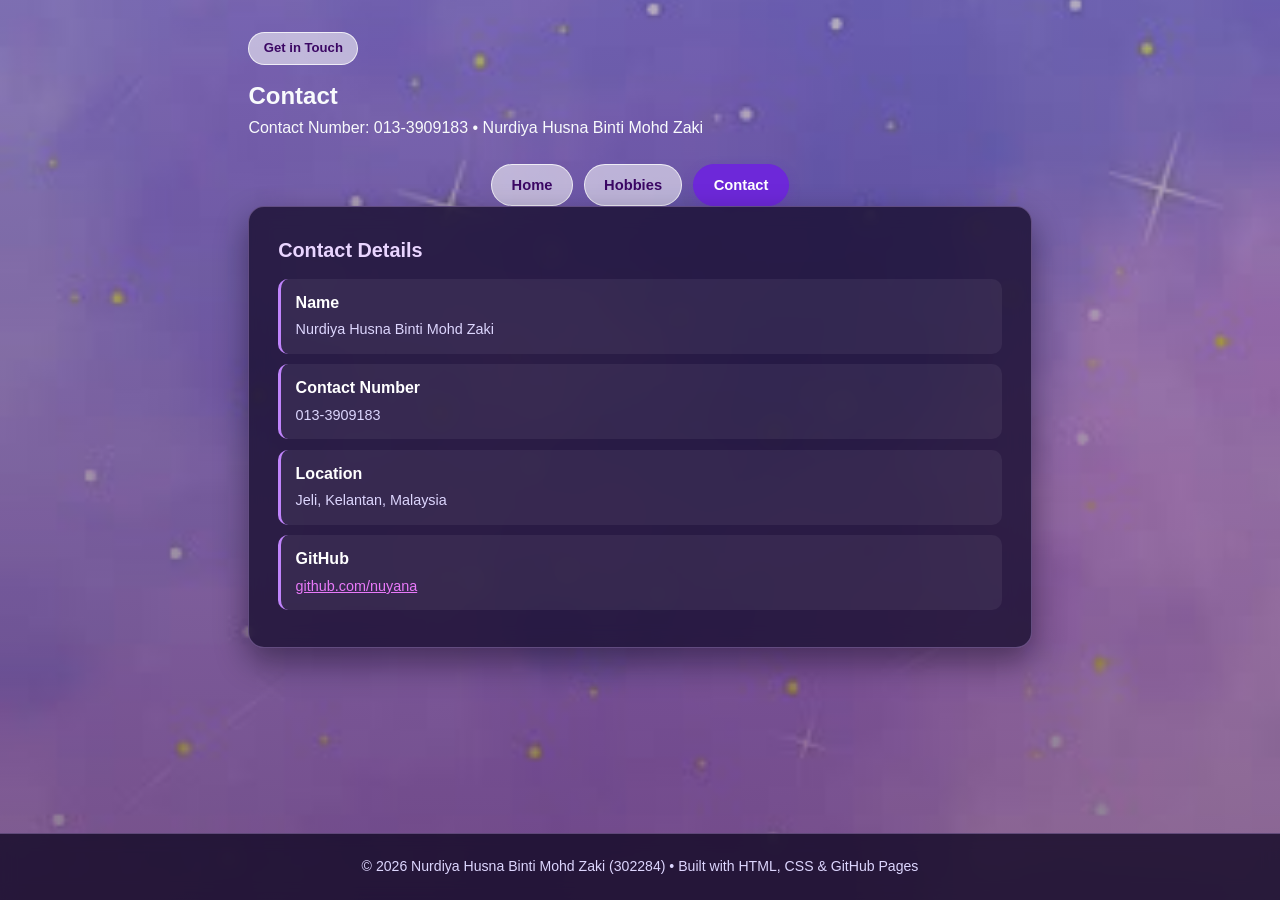
==== commit 36b229bf: "Change matric number" ====
--- a/contact.html
+++ b/contact.html
@@ -12,7 +12,7 @@
         <div class="hero-left full-span">
             <span class="role-badge">Get in Touch</span>
             <h1>Contact</h1>
-            <p class="subtitle">Matric Number: 302284 &bull; Nurdiya Husna Binti Mohd Zaki</p>
+            <p class="subtitle">Contact Number: 013-3909183 &bull; Nurdiya Husna Binti Mohd Zaki</p>
             <nav class="nav-pills">
                 <a href="index.html" class="nav-btn">Home</a>
                 <a href="hobbies.html" class="nav-btn">Hobbies</a>
@@ -29,12 +29,12 @@
                 <span>Nurdiya Husna Binti Mohd Zaki</span>
             </li>
             <li>
-                <strong>Matric Number</strong>
-                <span>302284</span>
+                <strong>Contact Number</strong>
+                <span>013-3909183</span>
             </li>
             <li>
                 <strong>Location</strong>
-                <span>Sintok, Kedah, Malaysia</span>
+                <span>Jeli, Kelantan, Malaysia</span>
             </li>
             <li>
                 <strong>GitHub</strong>
